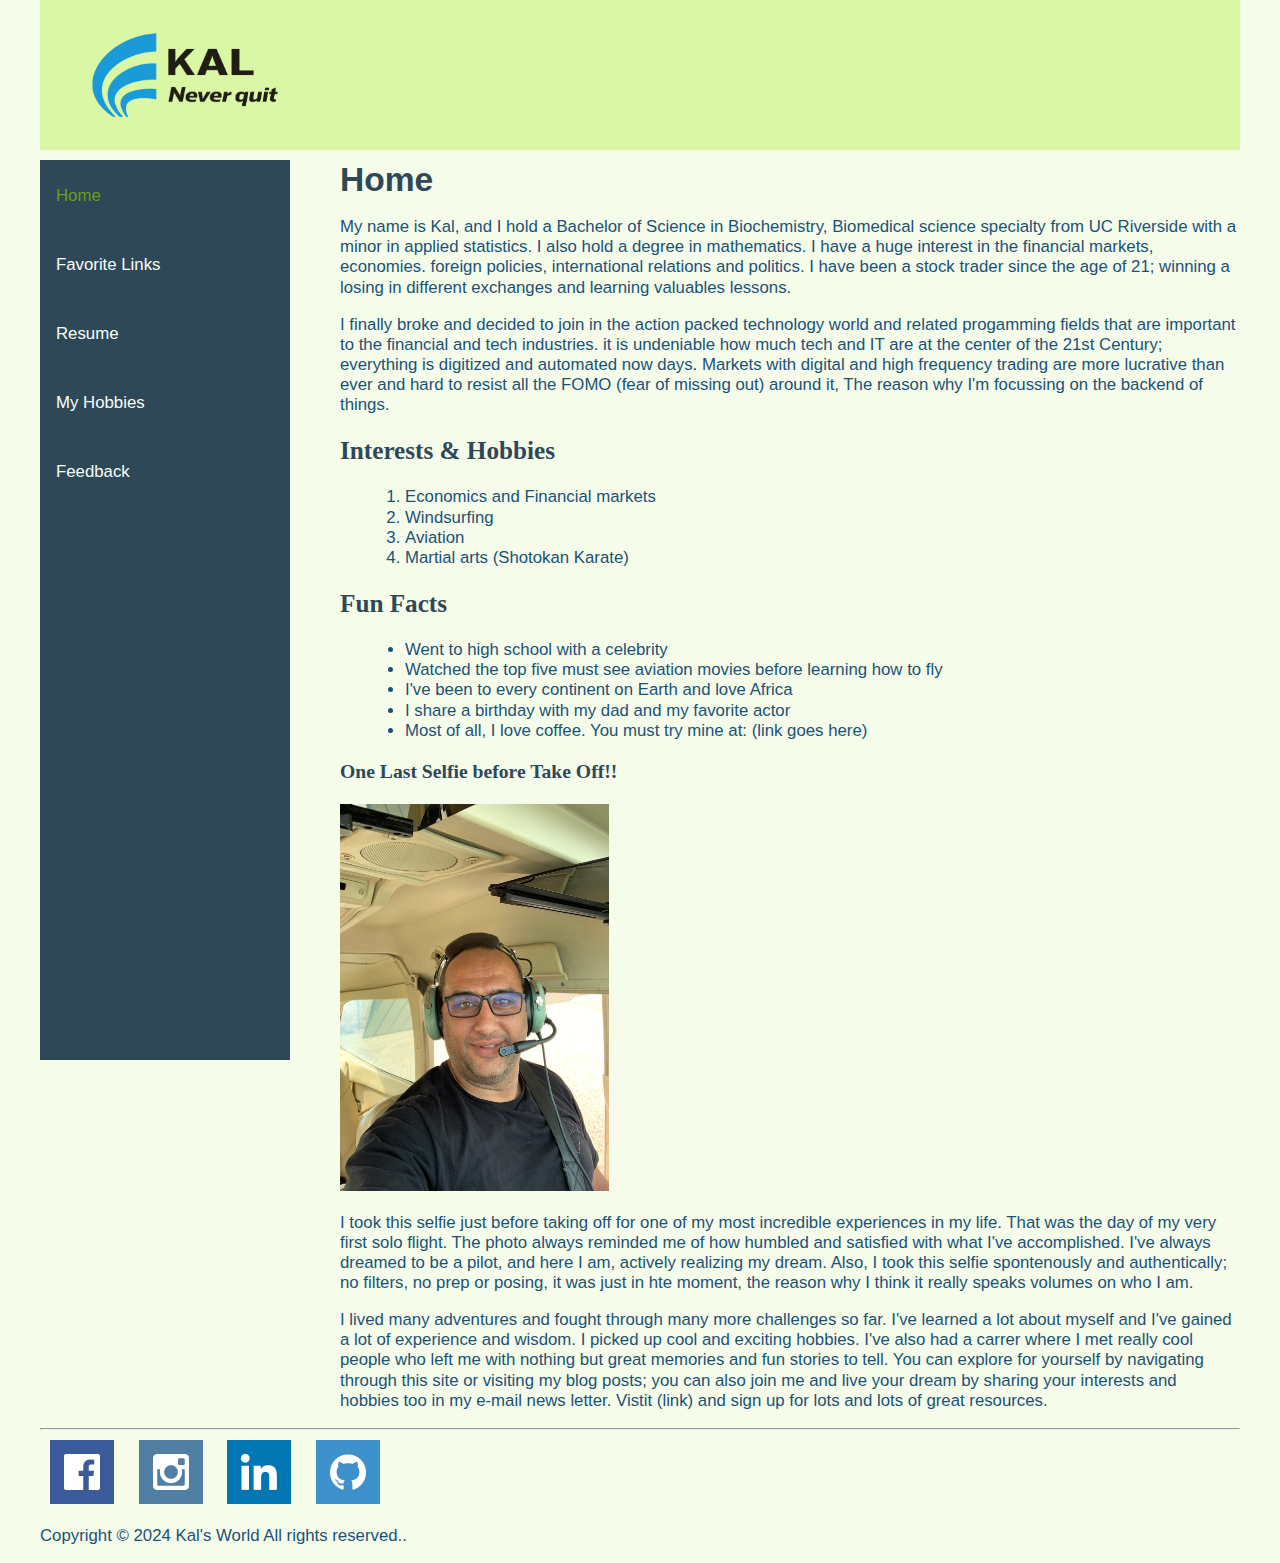
==== index.html @ d74631a0 "Add files via upload" ====
<!DOCTYPE html>
<html lang="en">
    <head>
        <title>Kal Dridi</title>
        <meta name="charset" content="UTF-8">
        <meta name="description" content="description goes here">
        <meta name="keywords" content="keywords goes here">
        <meta name="viewport" content="width=device-width" initial-scale="1.0">
        <meta name="author" content="Designer: Kal Dridi">

    <!-- 
        <link rel="stylesheet" href=""> goes here in this area
    -->
        <link href="/_css/layout.css" type="text/css" rel="stylesheet">
        <link href="/_css/mystyles.css" type="text/css" rel="stylesheet">

    <!--
        This internal CSS style section may not be needed in this page and my not be used, just for demo purposes. 
        <style></style>
    -->
        
    </head>
    <body>
        <header>
            
            <a href="KalDridiLogo_web-01.png" style="background-color: transparent; text-decoration: none"></a>
                <img id="Logo" style="border-color: transparent" src="_images/KalDridiLogo_web-01.png" width="250" height="250" alt="Back to home page"/></a>
        </header>

        <nav id="sidenav">
            <p><a class="active" href="index.html">Home</a></p>
            <p><a href="_html/favlinks.html">Favorite Links</a></p>
            <p><a href="_html/resume.html">Resume</a></p>
            <p><a href="_html/myhobbies.html">My Hobbies</a></p>
            <p><a href="_html/feedback.html">Feedback</a></p>
        </nav>
        
        <main>
            <div id="main">
                <h1>Home</h1>
                <p>My name is Kal, and I hold a Bachelor of Science in Biochemistry, Biomedical science specialty from UC Riverside with a minor in applied statistics. I also hold a degree in mathematics. I have a huge interest in the financial markets, economies. foreign policies, international relations and politics. I have been a stock trader since the age of 21; winning a losing in different exchanges and learning valuables lessons.</p>

                <p>I finally broke and decided to join in the action packed technology world and related progamming fields that are important to the financial and tech industries. it is undeniable how much tech and IT are at the center of the 21st Century; everything is digitized and automated now days. Markets with digital and high frequency trading are more lucrative than ever and hard to resist all the FOMO (fear of missing out) around it, The reason why I'm focussing on the backend of things.</p>

                <h2>Interests &amp; Hobbies</h2>
                    <ol>
                        <li>Economics and Financial markets</li>
                        <li>Windsurfing</li>
                        <li>Aviation</li>
                        <li>Martial arts (Shotokan Karate)</li>
                    </ol>
                
                <h2>Fun Facts</h2>
                    <ul>
                        <li>Went to high school with a celebrity</li>
                        <li>Watched the top five must see aviation movies before learning how to fly</li>
                        <li>I've been to every continent on Earth and love Africa</li>
                        <li>I share a birthday with my dad and my favorite actor</li>
                        <li>Most of all, I love coffee. You must try mine at: (link goes here)</li>
                    </ul>

                <h3>One Last Selfie before Take Off!!</h3>
                <p><img class="aligh-right" src="_images/SelfPreTakeoff.JPG" width="269" height="387" alt="KCBL Photo" /></p>

                <p>I took this selfie just before taking off for one of my most incredible experiences in my life. That was the day of my very first solo flight. The photo always reminded me of how humbled and satisfied with what I've accomplished. I've always dreamed to be a pilot, and here I am, actively realizing my dream. Also, I took this selfie spontenously and authentically; no filters, no prep or posing, it was just in hte moment, the reason why I think it really speaks volumes on who I am.</p>

                <p>I lived many adventures and fought through many more challenges so far. I've learned a lot about myself and I've gained a lot of experience and wisdom. I picked up cool and exciting hobbies. I've also had a carrer where I met really cool people who left me with nothing but great memories and fun stories to tell. You can explore for yourself by navigating through this site or visiting my blog posts; you can also join me and live your dream by sharing your interests and hobbies too in my e-mail news letter. Vistit (link) and sign up for lots and lots of great resources.</p>
            </div>
            <hr />
        </main>
        <footer>
            <a href="https://www.facebook.com/" target="_blank"><img src="_images/Facebook.png" title="Follow me on Facebook" width="64" height="64" alt="Facebook icon"/></a>
            <a href="https://www.instagram.com/" target="_blank"><img src="_images/Instagram.png" title="Follow me on Instagram" width="64" height="64" alt="Instagram icon"/></a>
            <a href="https://www.linkedin.com/" target="_blank"><img src="_images/Linkedin.png" title="Connect with me on Lindedin" width="64" height="64" alt="Linkedin icon"/></a>
            <a href="https://github.com/" target="_blank"><img src="_images/Github.png" title="Follow my projects on Github" width="64" height="64" alt="Github icon"/></a>

            <p>Copyright &#169; 2024 Kal's World All rights reserved..</p> 
        </footer>
    </body>
</html>
---- _css/layout.css ----
@charset "UTF-8";

/*
 Layout related Styles for Project Pages
 
 Do not add or edit these styles in this file! Edits will result in page malfunctioning !
 For added stylization create a seperate file and link to html.
*/

header {
    background-color: #DAF7A6;
	height : 150px; /* Banner area */
} 



#Logo {
    margin: 0;
    position: relative;
    bottom: 50px;
    padding-top: 0px;
    padding-left: 0px;
}

#sidenav {
    background-color: #2F4858;
	width : 250px;  /* appropriate width for this sidebar area */
	float : left;   /* float left to allow main content to sit next to it */
	height: 900px;  /* set a height as needed if main page text is wrapping below sidebar; */
    margin-right: 15px;
    margin-top: 10px;
}

#sidenav p {
    width: 250px;
    margin-top: 10px;
}

#main {
    margin-top: 10px;
	margin-left: 300px; /* nav's width above to keep content away from nav */	
}

ol {
    margin-left: 25px;
}

ul {
    margin-left: 25px;
}

dd {
    padding-top: 10px;
    padding-bottom: 10px;
}

footer {
	margin-top: 10px; /* optionally separate copyright from main content by some amount */
}



/* Layout Styles feedback form and thank you pages:  */


fieldset {
    width: 400px;
    background-color: floralwhite;
    margin-bottom: 20px;
}

legend {
    font-weight: bold;
    font-family: Georgia, Times, serif;  
}

input[type=checkbox] {
    margin-left: 25px;
}


.floatright{
    float: right;
    margin-left: 30px;
}
---- _css/mystyles.css ----
/* Kal Dridi's World main styles 
	Author: Kal Dridi
	Description: My style sheet
*/

header h1 {
    margin-left: 250px;
    font-size: 2.5em;
    font-weight: bold;
    text-align: center;
}

body {
    margin: 0 40px; 
    font: 105%/1.2 Verdana, Arial, sans-serif; 
    background-color: #F6FCEA; 
    color: #1A5276;
}

/* Style the side navigation */

#sidenav a {
    color: #F8FFF8;
    padding: 16px;
    text-decoration: none;
    display: block;
}

#sidenav p a.active {
    color: #6AA012;
}

h1 {
    color: #2F4858;
    margin: 0px;
}

h2, h3 {
    font-family: Georgia, Times, serif; 
    color: #2F4858;
}

a {
    padding: 10px;
    color: #2F4858; 
    text-decoration: underline;
}

#sidenav a:hover	{
    background: #DAF7A6;
	color: #1F1C07;
}

fieldset {
    width: 400px;
    background-color: #F3FAE6;
    margin-bottom: 20px;
}
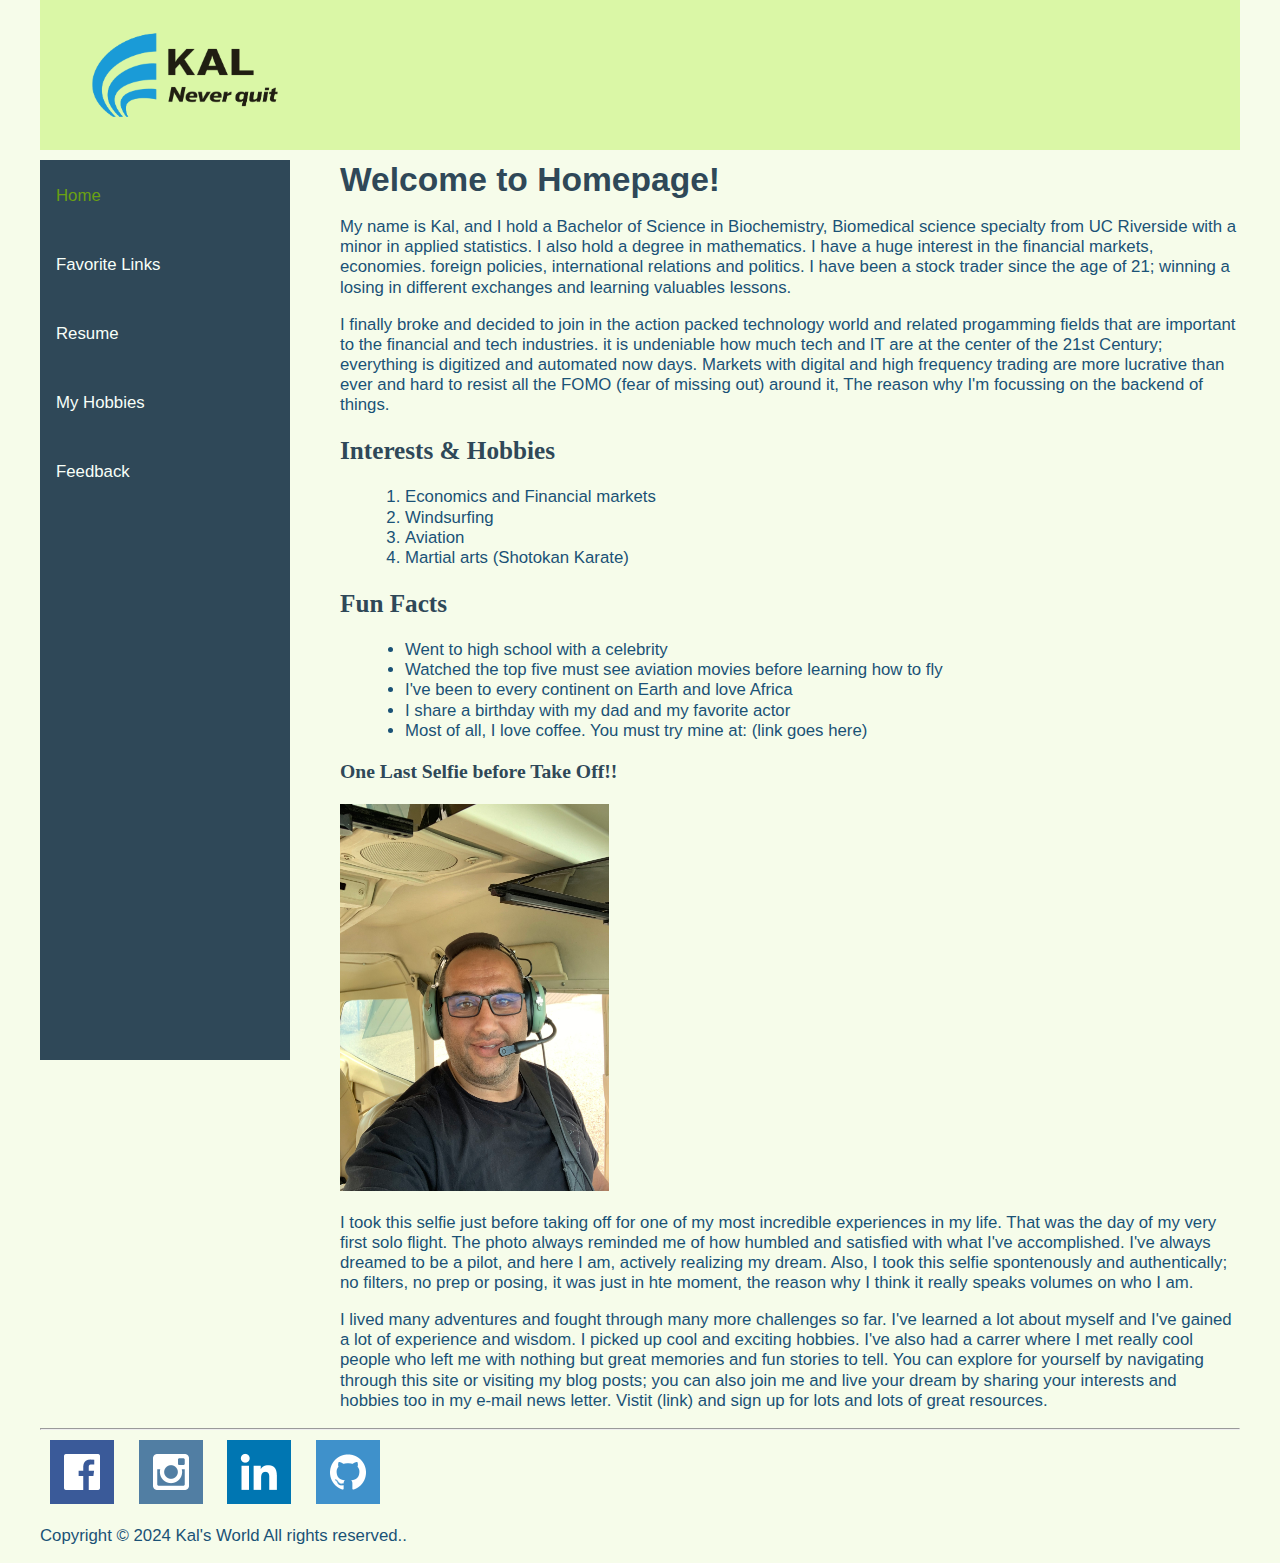
==== commit 55730b3c: "Update index.html" ====
--- a/index.html
+++ b/index.html
@@ -37,7 +37,7 @@
         
         <main>
             <div id="main">
-                <h1>Home</h1>
+                <h1>Welcome to Homepage!</h1>
                 <p>My name is Kal, and I hold a Bachelor of Science in Biochemistry, Biomedical science specialty from UC Riverside with a minor in applied statistics. I also hold a degree in mathematics. I have a huge interest in the financial markets, economies. foreign policies, international relations and politics. I have been a stock trader since the age of 21; winning a losing in different exchanges and learning valuables lessons.</p>
 
                 <p>I finally broke and decided to join in the action packed technology world and related progamming fields that are important to the financial and tech industries. it is undeniable how much tech and IT are at the center of the 21st Century; everything is digitized and automated now days. Markets with digital and high frequency trading are more lucrative than ever and hard to resist all the FOMO (fear of missing out) around it, The reason why I'm focussing on the backend of things.</p>
